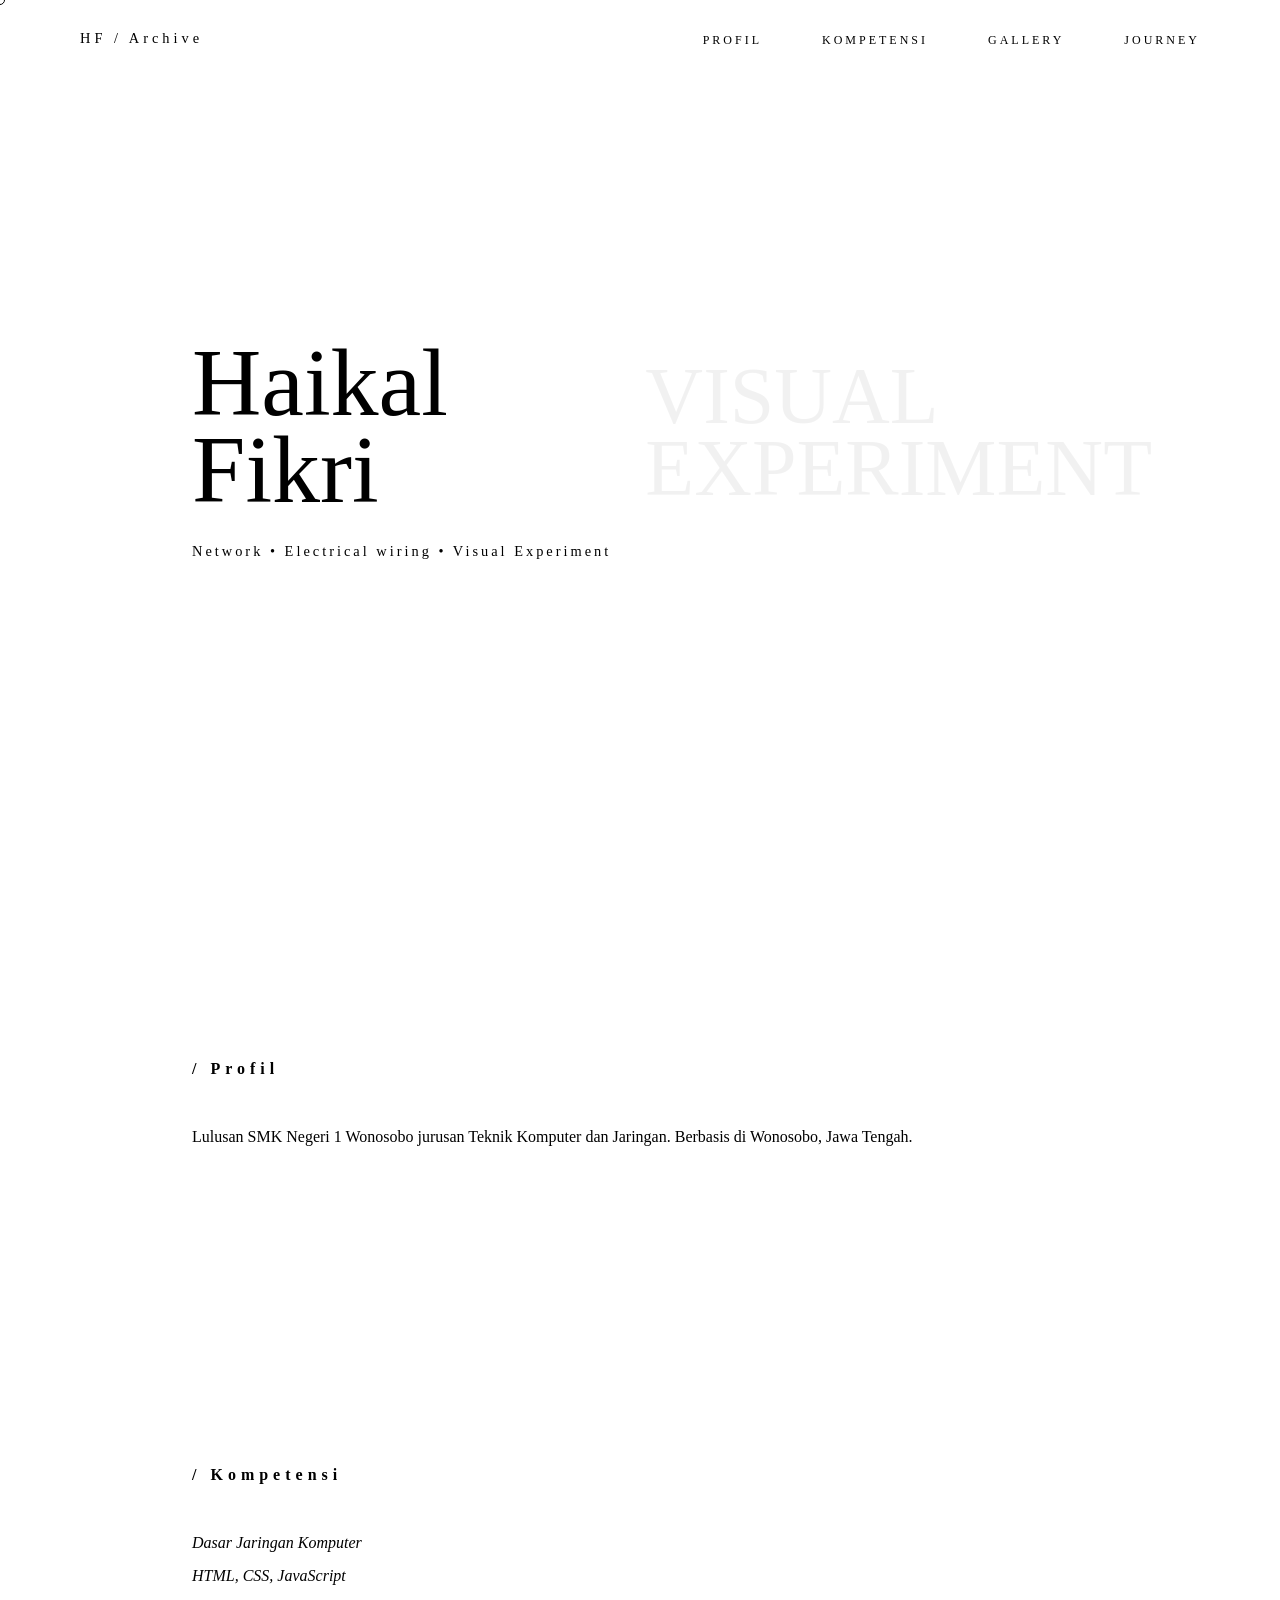
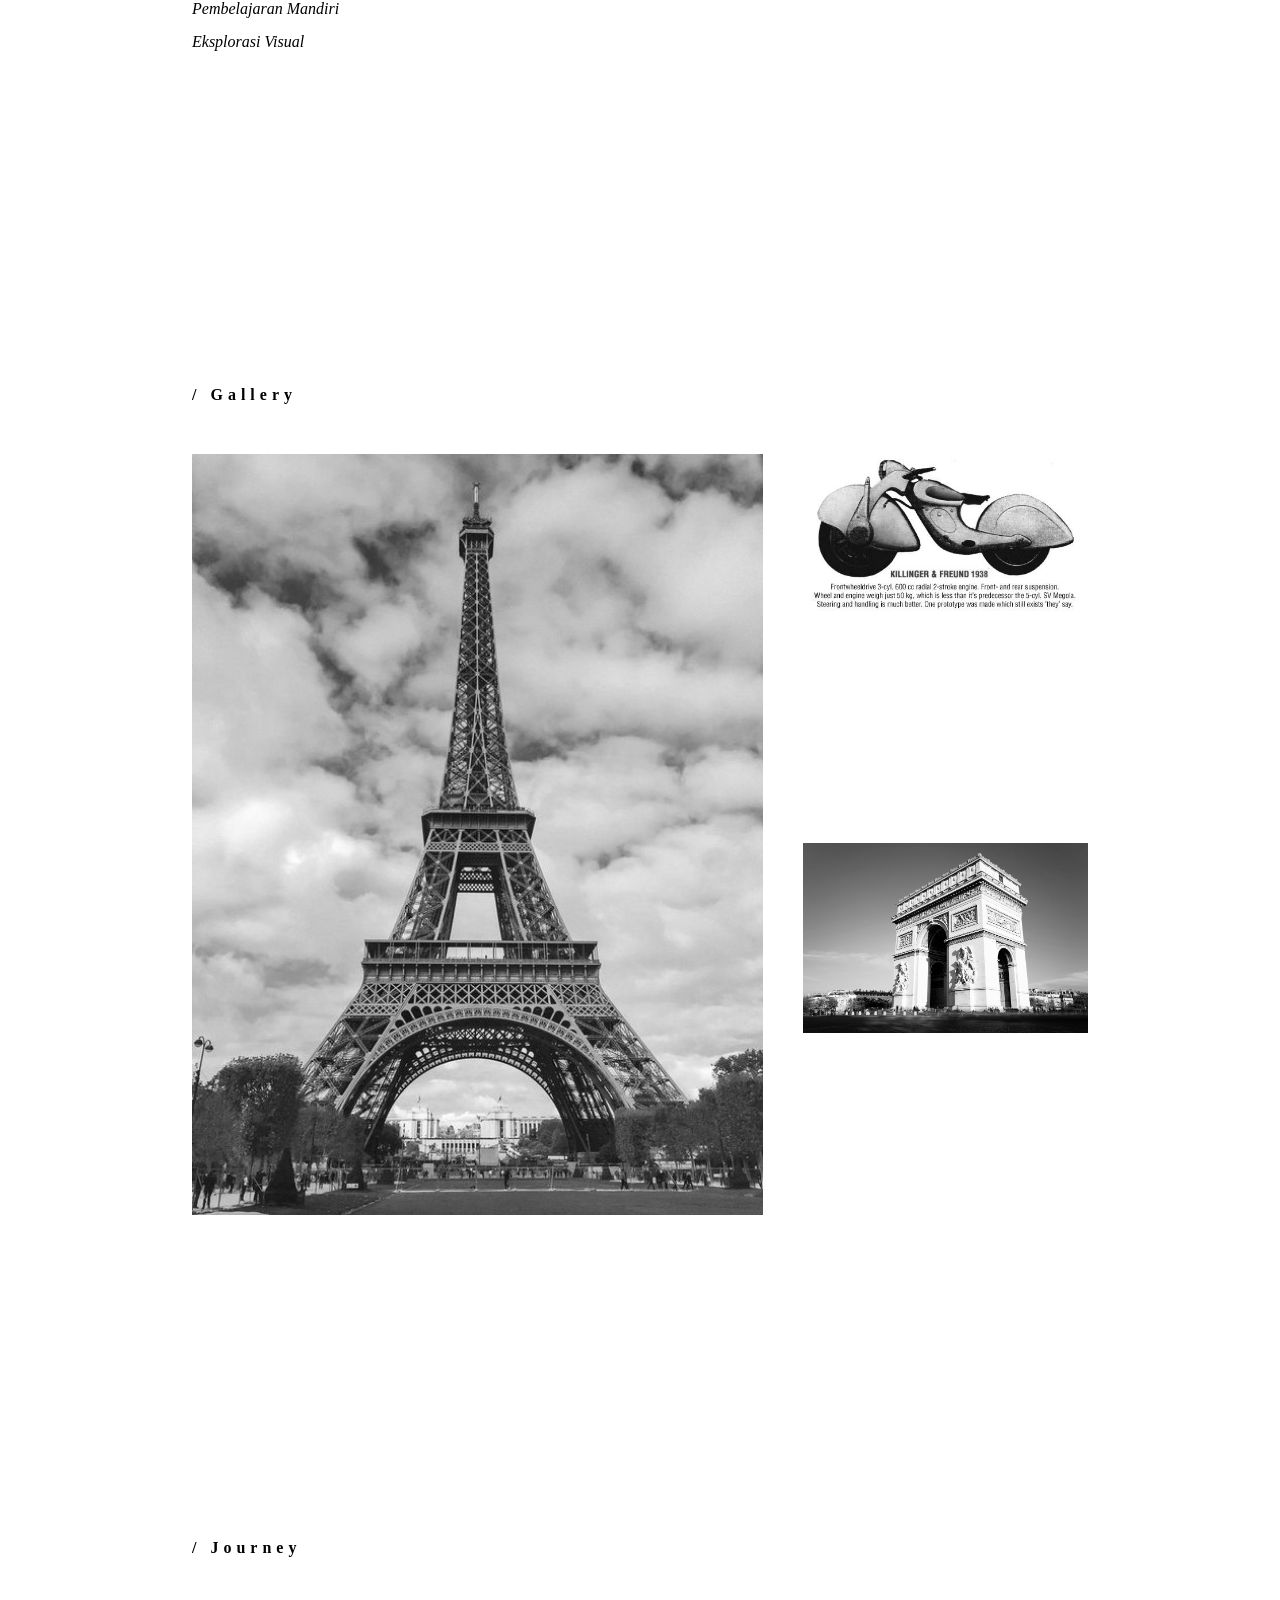
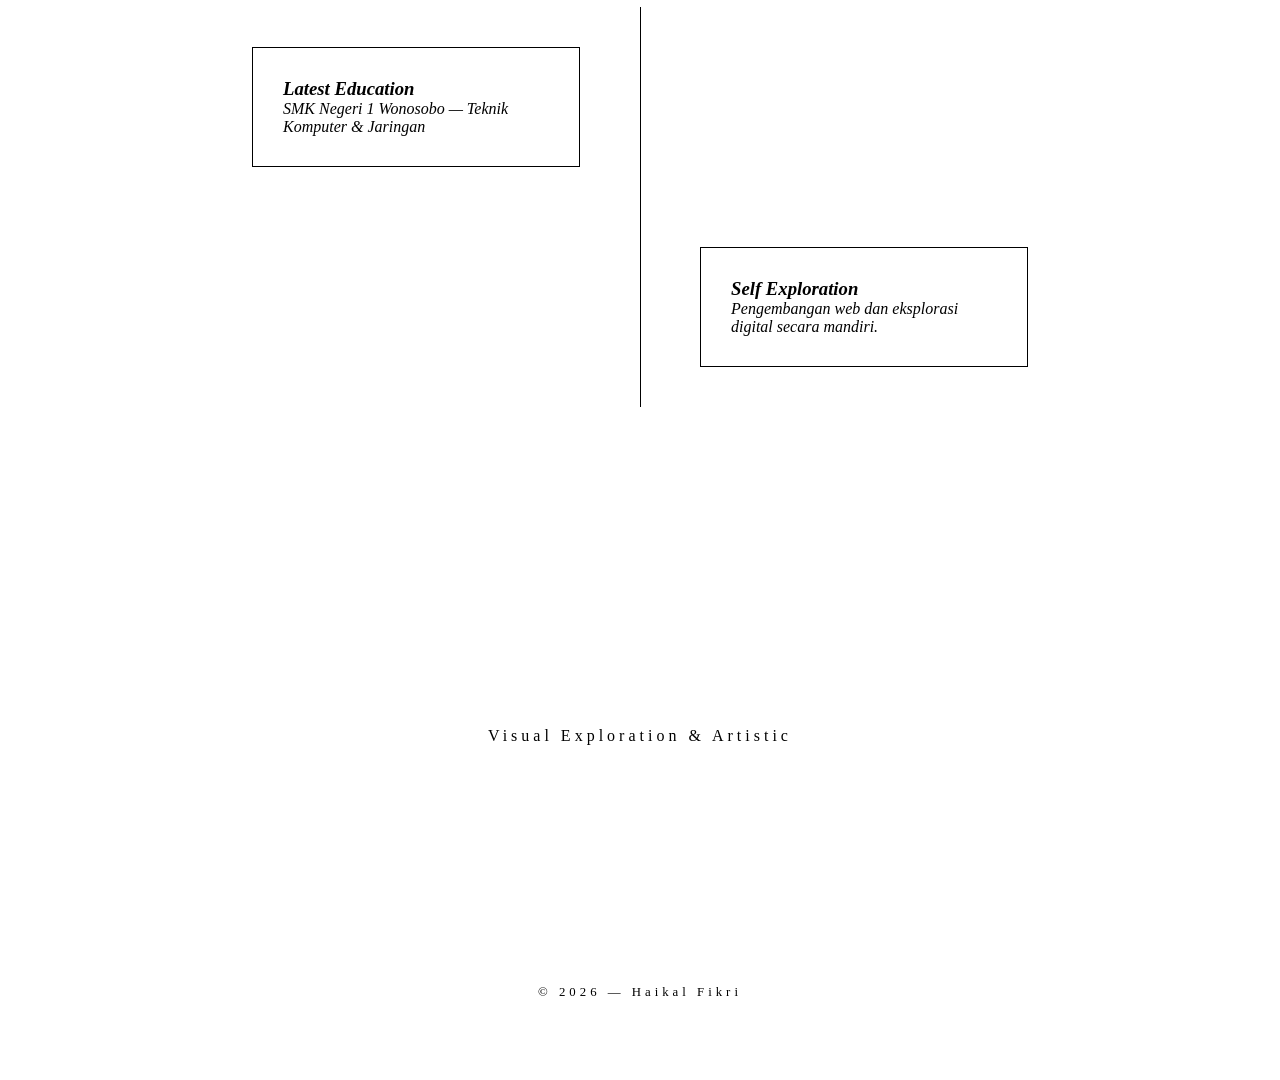
==== index.html @ e89fa16d "Add files via upload" ====
<!DOCTYPE html>
<html lang="id">
<head>
  <meta charset="UTF-8">
  <meta name="viewport" content="width=device-width, initial-scale=1.0">
  <title>Haikal Fikri — Architect of thought</title>
  <link rel="stylesheet" href="style.css">
</head>
<body>

<div class="progress-bar"></div>

<div class="loader">
  <div class="loader-text">ARCHIVE LOADING</div>
</div>

<div class="cursor"></div>

<nav class="navbar">
  <div class="nav-logo">HF / Archive</div>
  <ul class="nav-links">
    <li><a href="#profil">Profil</a></li>
    <li><a href="#kompetensi">Kompetensi</a></li>
    <li><a href="#karya">Gallery</a></li>
    <li><a href="#perjalanan">Journey</a></li>
  </ul>
</nav>

<header class="hero">
  <div class="hero-overlay-text">VISUAL<br>EXPERIMENT</div>
  <h1>Haikal<br>Fikri</h1>
  <p class="subtitle">
    Network • Electrical wiring • Visual Experiment
  </p>
</header>

<section id="profil" class="about">
  <h2>/ Profil</h2>
  <p>
    Lulusan SMK Negeri 1 Wonosobo jurusan Teknik Komputer dan Jaringan.
    Berbasis di Wonosobo, Jawa Tengah.
  </p>
</section>

<section id="kompetensi" class="skills">
  <h2>/ Kompetensi</h2>
  <ul>
    <li>Dasar Jaringan Komputer</li>
    <li>HTML, CSS, JavaScript</li>
    <li>Pembelajaran Mandiri</li>
    <li>Eksplorasi Visual</li>
  </ul>
</section>

<section id="karya" class="gallery">
  <h2>/ Gallery</h2>
  <div class="art-grid">
  <div class="art-item large">
  <a href="detail.html?img=gambar1.png">
    <img src="gambar1.png">
  </a>
</div>

<div class="art-item">
  <a href="detail.html?img=gambar2.png">
    <img src="gambar2.png">
  </a>
</div>

<div class="art-item">
  <a href="detail.html?img=gambar3.png">
    <img src="gambar3.png">
  </a>
</div>
</section>

<section id="perjalanan" class="timeline">
  <h2>/ Journey</h2>
  <div class="timeline-container">

    <div class="timeline-item left">
      <div class="content">
        <h3>Latest Education</h3>
        <p>SMK Negeri 1 Wonosobo — Teknik Komputer & Jaringan</p>
      </div>
    </div>

    <div class="timeline-item right">
      <div class="content">
        <h3>Self Exploration</h3>
        <p>Pengembangan web dan eksplorasi digital secara mandiri.</p>
      </div>
    </div>
    

  </div>
</section>

<section class="closing">
  <p>Visual Exploration & Artistic</p>
</section>

<footer>
  © 2026 — Haikal Fikri
</footer>

<nav class="mobile-nav">
  <a href="#profil">Profil</a>
  <a href="#kompetensi">Skill</a>
  <a href="#karya">Gallery</a>
  <a href="#perjalanan">Journey</a>
</nav>

<script src="script.js"></script>
</body>
</html>
---- style.css ----
* {
  margin: 0;
  padding: 0;
  box-sizing: border-box;
  scroll-behavior: smooth;
  font-family: "Times New Roman", serif;
}

body {
  background: #ffffff;
  color: #000;
  overflow-x: hidden;
}

/* Progress Bar */
.progress-bar {
  position: fixed;
  top: 0;
  left: 0;
  height: 2px;
  width: 0%;
  background: #000;
  z-index: 9999;
}

/* Loader */
.loader {
  position: fixed;
  width: 100%;
  height: 100vh;
  background: #fff;
  display: flex;
  justify-content: center;
  align-items: center;
  z-index: 99999;
  letter-spacing: 6px;
  font-size: 0.9rem;
}

/* Cursor */
.cursor {
  width: 10px;
  height: 10px;
  border: 1px solid #000;
  border-radius: 50%;
  position: fixed;
  pointer-events: none;
  transform: translate(-50%, -50%);
  z-index: 10000;
}

/* Navbar */
.navbar {
  position: fixed;
  width: 100%;
  padding: 30px 80px;
  display: flex;
  justify-content: space-between;
  background: transparent;
  z-index: 999;
}

.nav-logo {
  font-size: 0.9rem;
  letter-spacing: 4px;
}

.nav-links {
  list-style: none;
  display: flex;
  gap: 60px;
}

.nav-links a {
  text-decoration: none;
  color: #000;
  font-size: 0.75rem;
  letter-spacing: 3px;
  text-transform: uppercase;
}

/* Hero */
.hero {
  height: 100vh;
  display: flex;
  flex-direction: column;
  justify-content: center;
  padding-left: 15%;
  position: relative;
}

.hero h1 {
  font-size: 6rem;
  line-height: 0.9;
  font-weight: normal;
}

.subtitle {
  margin-top: 30px;
  letter-spacing: 3px;
  font-size: 0.9rem;
}

.hero-overlay-text {
  position: absolute;
  right: 10%;
  top: 40%;
  font-size: 5rem;
  opacity: 0.05;
  line-height: 0.9;
  pointer-events: none;
}

/* Sections */
section {
  padding: 160px 15%;
}

section h2 {
  font-size: 1rem;
  letter-spacing: 5px;
  margin-bottom: 50px;
}

/* Skills */
.skills ul {
  list-style: none;
}

.skills li {
  margin-bottom: 15px;
  font-style: italic;
}

/* Gallery */
.art-grid {
  display: grid;
  grid-template-columns: 2fr 1fr;
  gap: 40px;
}

.art-item img {
  width: 100%;
  filter: grayscale(100%);
  transition: 0.6s ease;
}

.art-item img:hover {
  filter: grayscale(0%);
  transform: scale(1.03);
}

.art-item.large {
  grid-row: span 2;
}

/* Timeline */
.timeline-container {
  position: relative;
}

.timeline-container::after {
  content: "";
  position: absolute;
  width: 1px;
  background: #000;
  top: 0;
  bottom: 0;
  left: 50%;
}

.timeline-item {
  padding: 40px 60px;
  position: relative;
  width: 50%;
}

.timeline-item.left { left: 0; }
.timeline-item.right { left: 50%; }

.timeline-item .content {
  border: 1px solid #000;
  padding: 30px;
  font-style: italic;
}

/* Closing */
.closing {
  text-align: center;
  letter-spacing: 4px;
}

/* Footer */
footer {
  text-align: center;
  padding: 80px;
  letter-spacing: 4px;
  font-size: 0.8rem;
}

/* Mobile */
@media(max-width:768px) {

  .navbar { display: none; }

  .hero {
    padding-left: 30px;
  }

  .hero h1 {
    font-size: 3rem;
  }

  section {
    padding: 80px 30px;
  }

  .art-grid {
    grid-template-columns: 1fr;
  }

  .timeline-container::after {
    left: 20px;
  }

  .timeline-item {
    width: 100%;
    padding-left: 50px;
  }

  .timeline-item.right { left: 0; }

  .mobile-nav {
    position: fixed;
    bottom: 20px;
    left: 50%;
    transform: translateX(-50%);
    background: #000;
    padding: 15px 25px;
    border-radius: 40px;
    display: flex;
    gap: 20px;
  }

  .mobile-nav a {
    color: #fff;
    text-decoration: none;
    font-size: 0.8rem;
  }

  .cursor { display: none; }

  footer { padding-bottom: 120px; }
}

@media(min-width:769px) {
  .mobile-nav { display: none; }
}
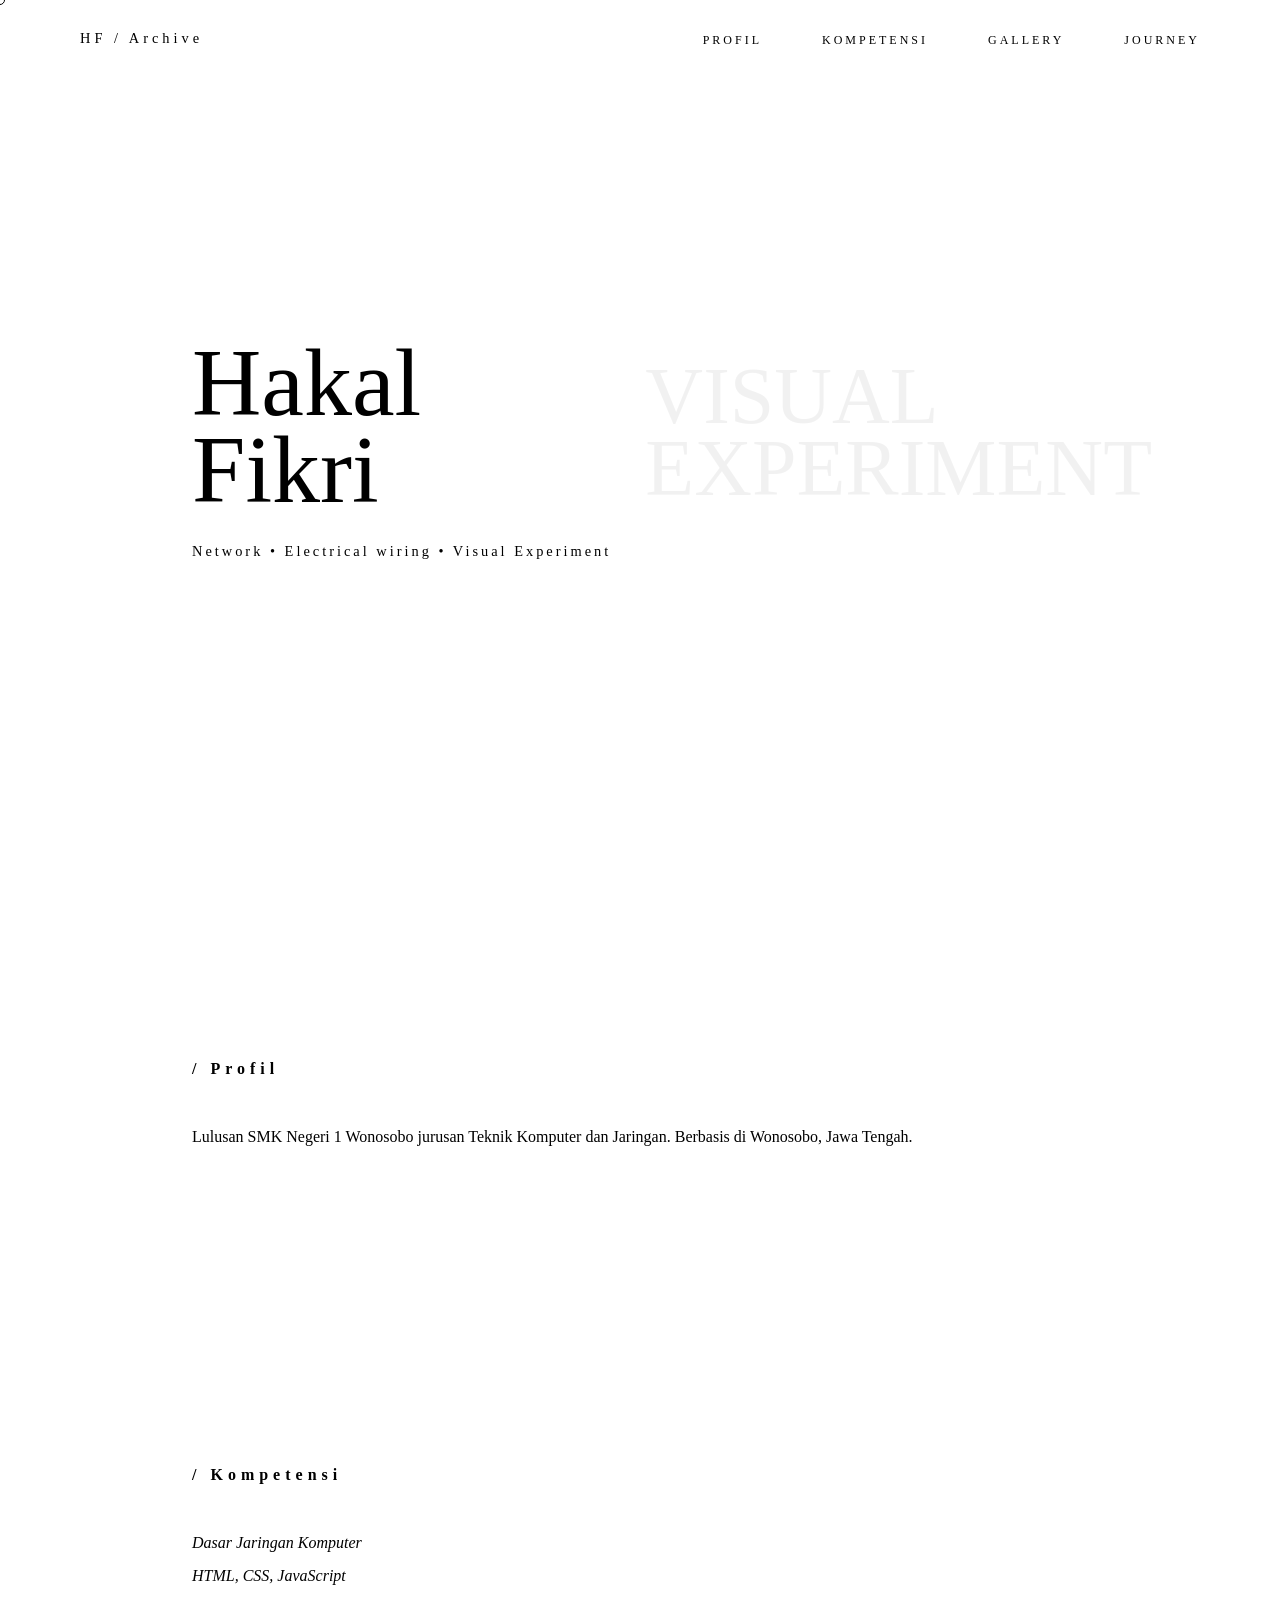
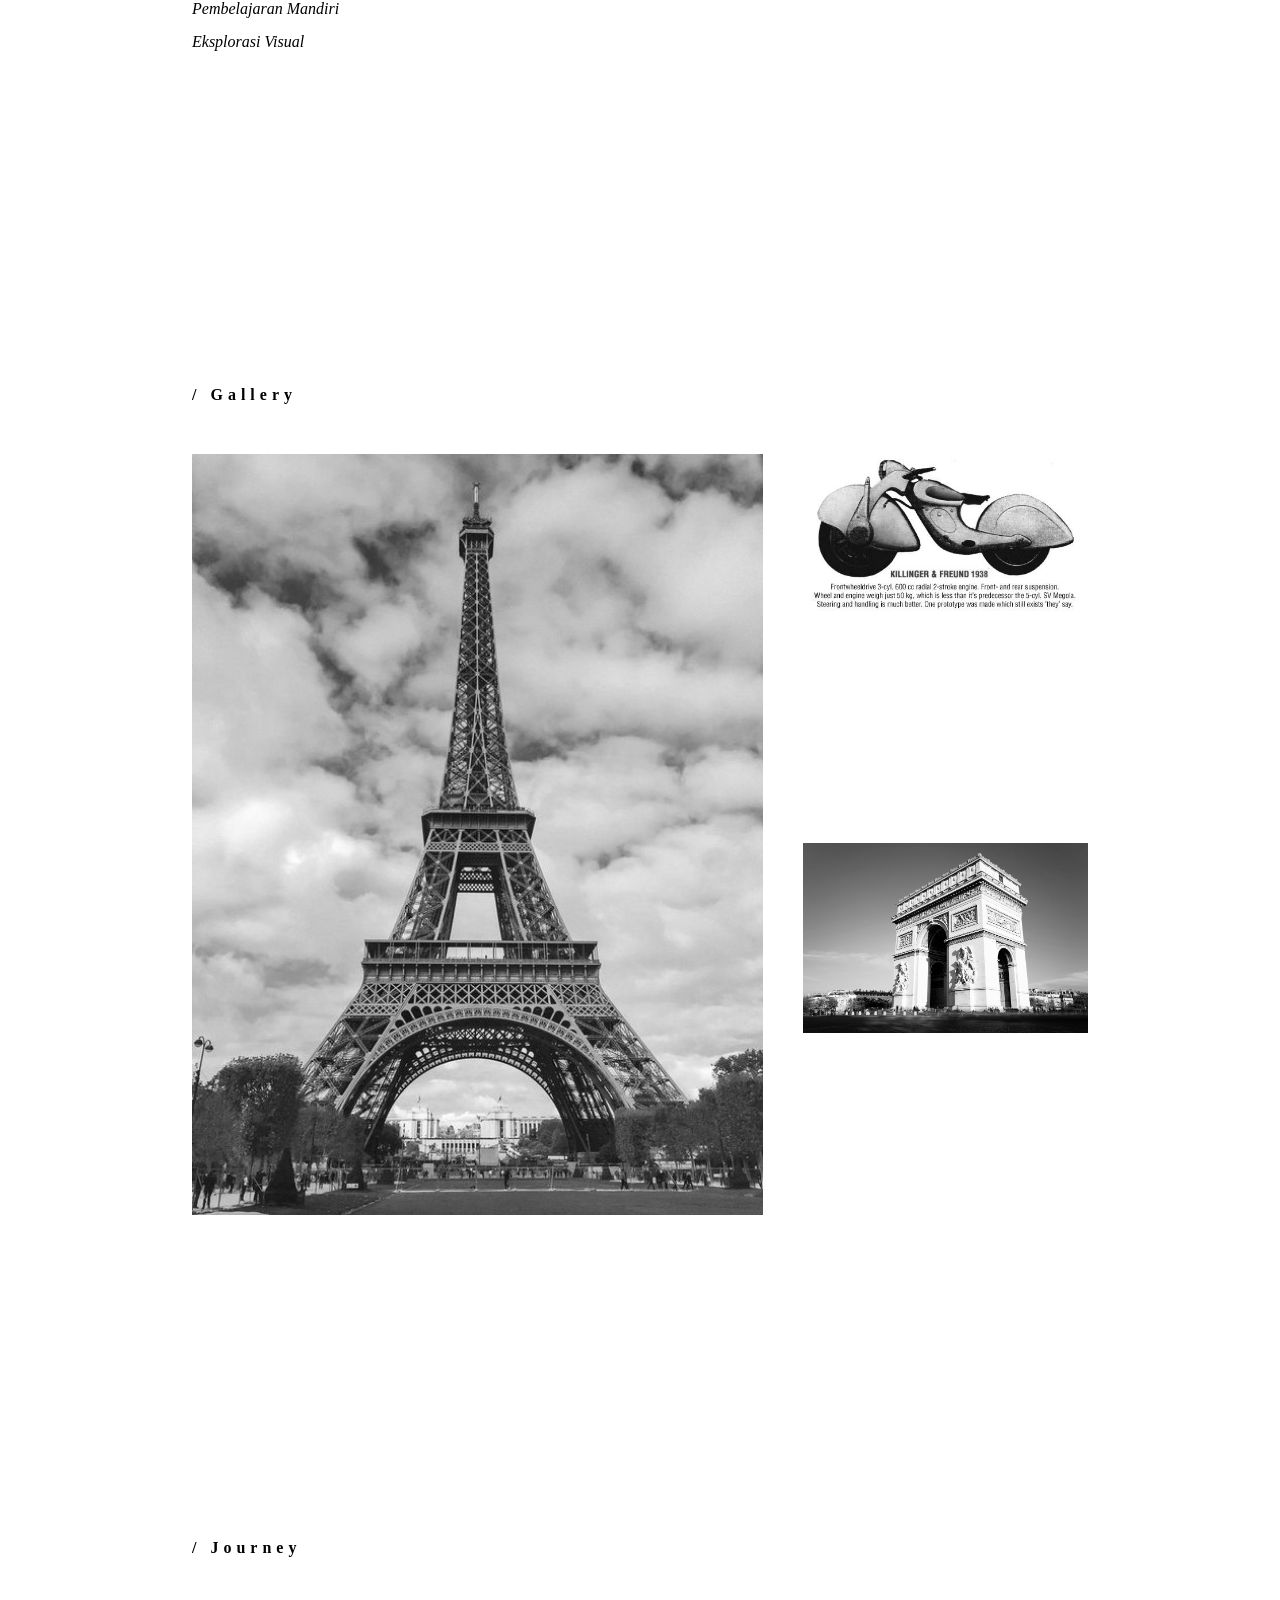
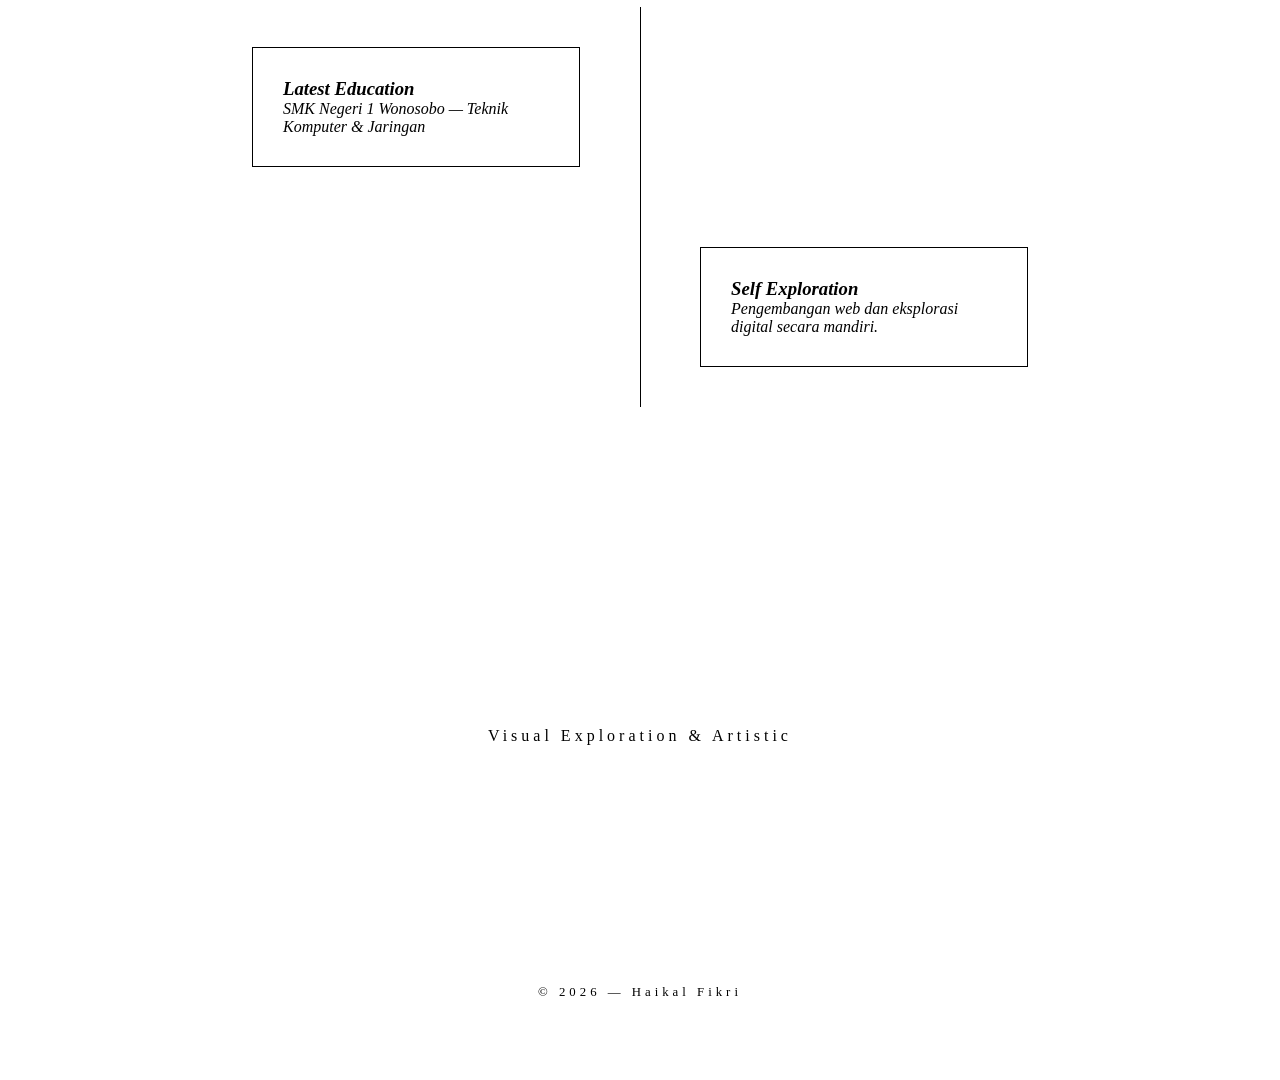
==== commit 4b6e179c: "update index.html" ====
--- a/index.html
+++ b/index.html
@@ -28,7 +28,7 @@
 
 <header class="hero">
   <div class="hero-overlay-text">VISUAL<br>EXPERIMENT</div>
-  <h1>Haikal<br>Fikri</h1>
+  <h1>Hakal<br>Fikri</h1>
   <p class="subtitle">
     Network • Electrical wiring • Visual Experiment
   </p>
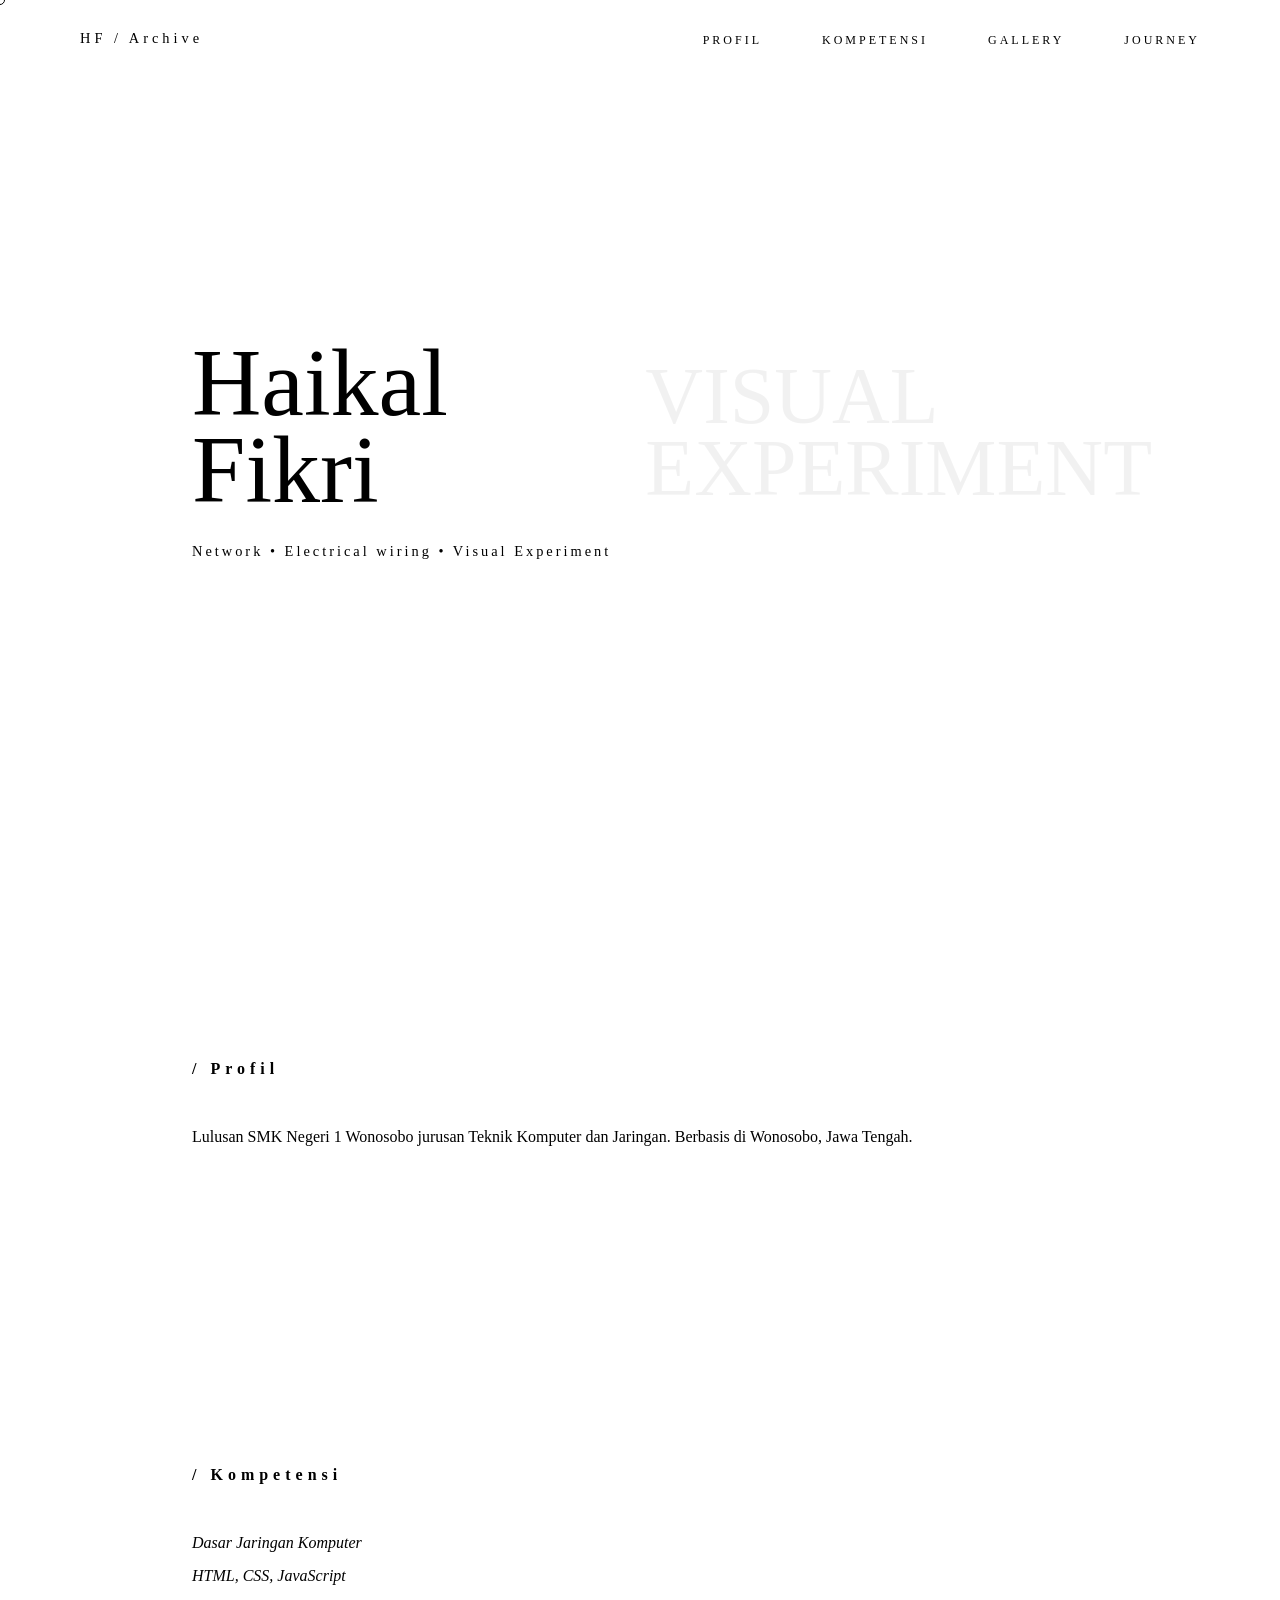
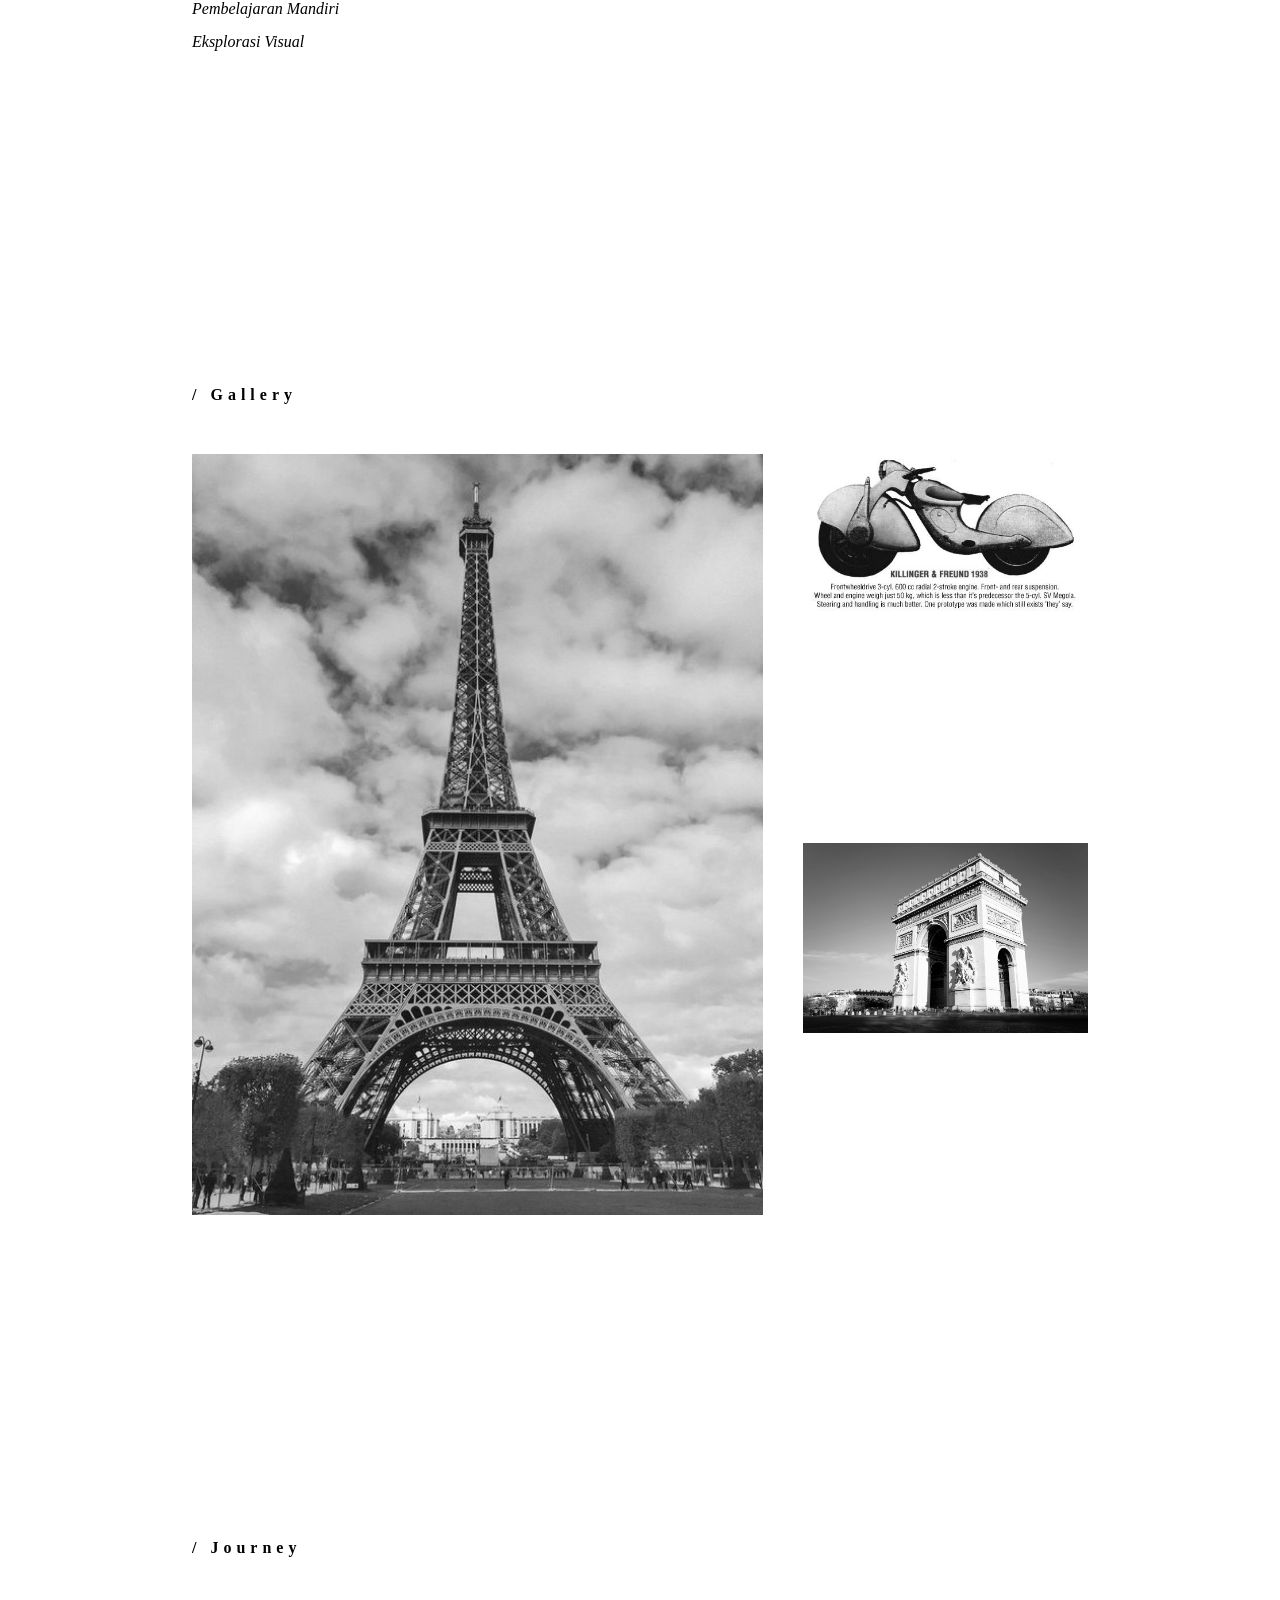
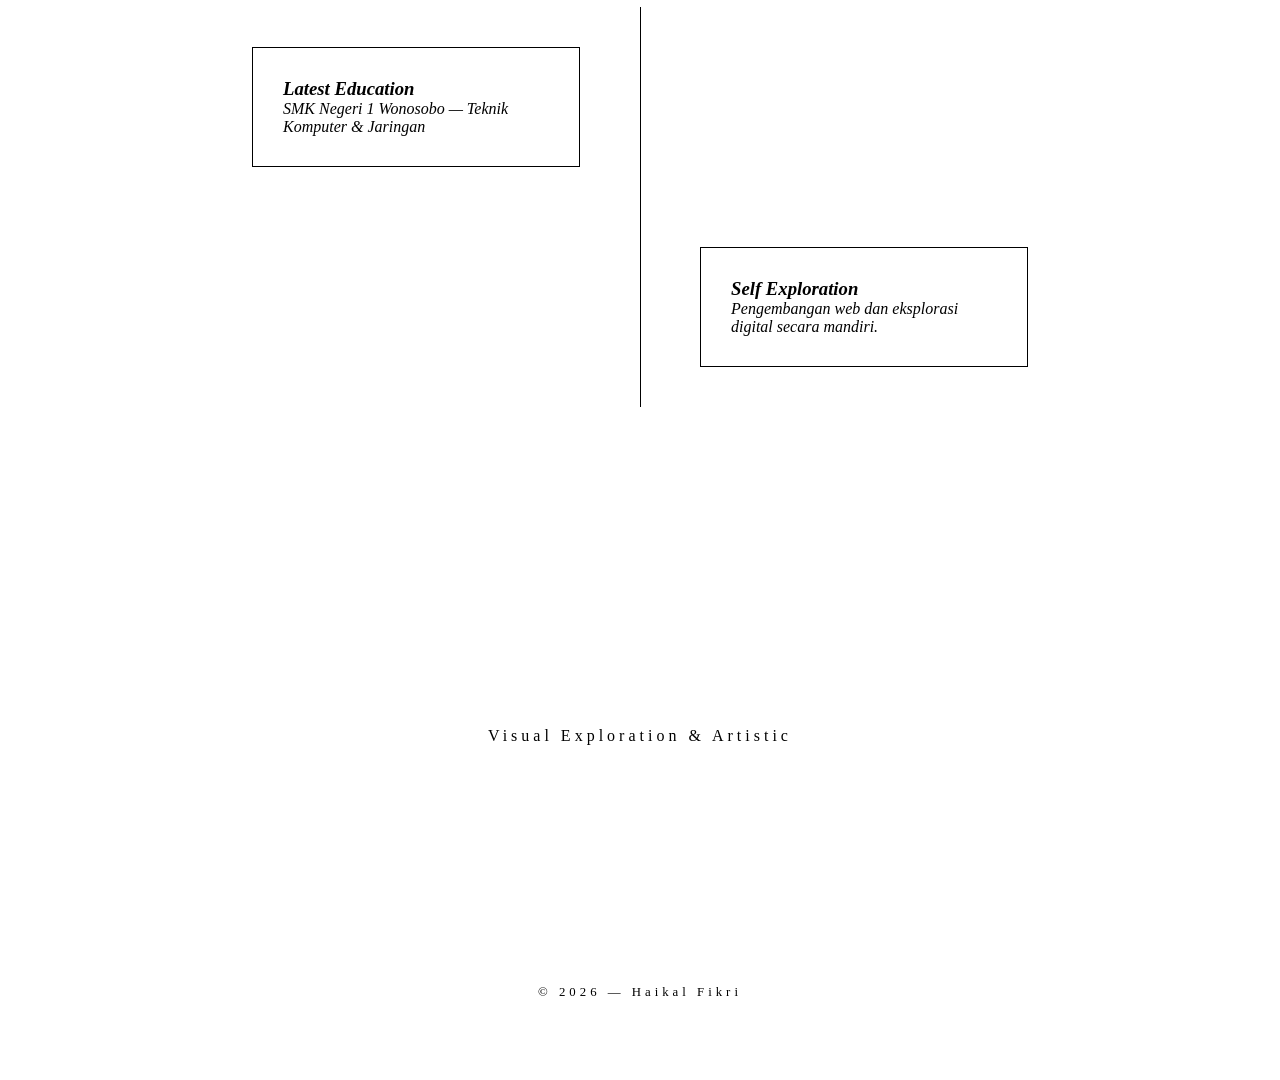
==== commit 157d9729: "update index.html" ====
--- a/index.html
+++ b/index.html
@@ -28,7 +28,7 @@
 
 <header class="hero">
   <div class="hero-overlay-text">VISUAL<br>EXPERIMENT</div>
-  <h1>Hakal<br>Fikri</h1>
+  <h1>Haikal<br>Fikri</h1>
   <p class="subtitle">
     Network • Electrical wiring • Visual Experiment
   </p>
